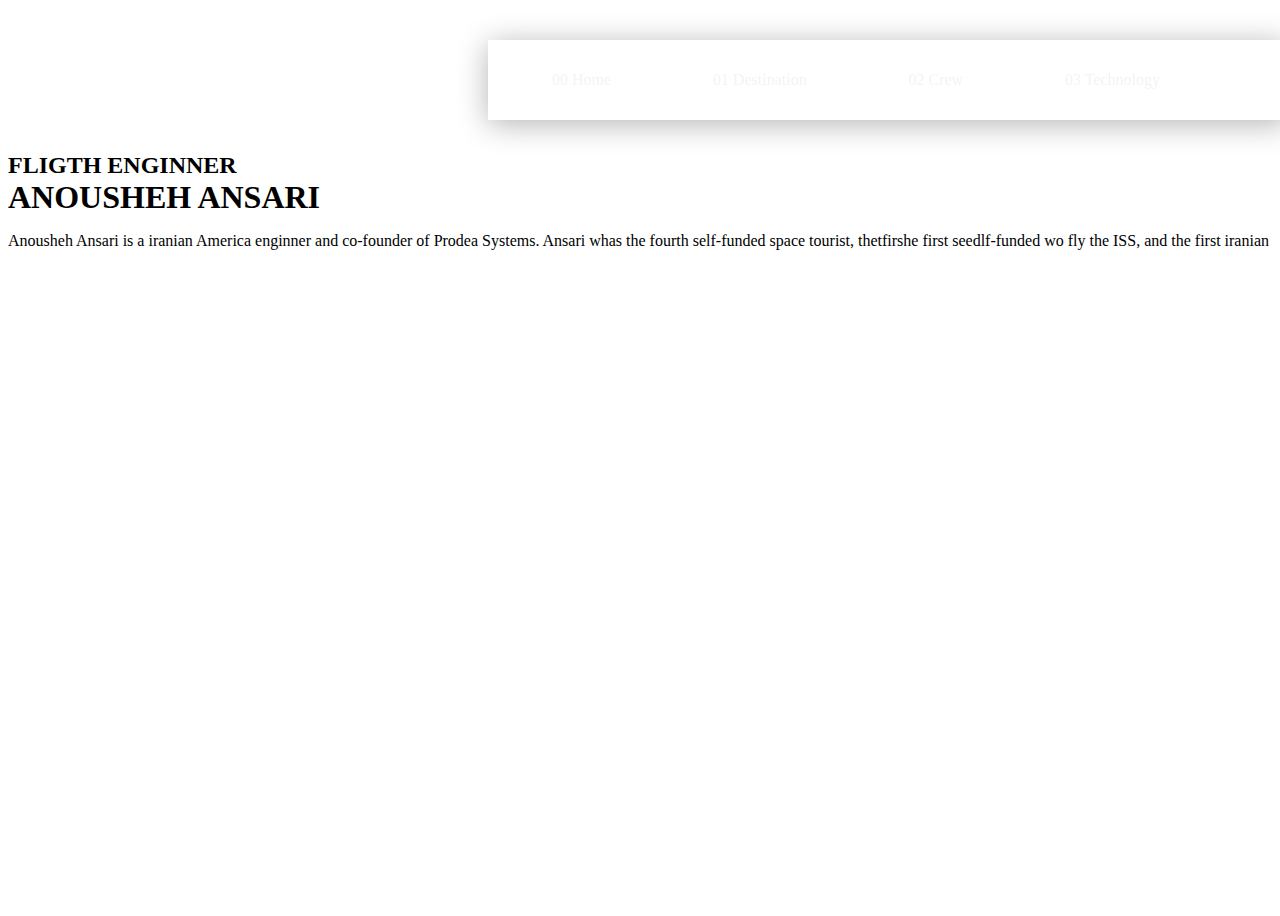
==== pages/crew.html @ 7832d464 "feat: first commit" ====
<!DOCTYPE html>
<html lang="en">
  <head>
    <meta charset="UTF-8" />
    <meta http-equiv="X-UA-Compatible" content="IE=edge" />
    <meta name="viewport" content="width=device-width, initial-scale=1.0" />
    <link rel="stylesheet" href="../styles/style.css" />
    <link rel="stylesheet" href="../styles/crew.css" />
    <title>Crew</title>
  </head>

  <body>
    <nav class="navbar">
      <div class="logo"><img src="./public/images/logo.svg" alt="" /></div>
      <span class="navbar-line"></span>
      <ul class="menu-links">
        <li><a href="../">00 Home</a></li>
        <li>
          <a href=".space-tourism/pages/destination.html">01 Destination</a>
        </li>
        <li><a href="./">02 Crew</a></li>
        <li><a href="./pages/technology.html">03 Technology</a></li>
      </ul>
    </nav>
    <section class="container">
      <div class="hero">
        <div class="hero-text">
          <h2>FLIGTH ENGINNER</h2>
          <h1>ANOUSHEH ANSARI</h1>
          <p>
            Anousheh Ansari is a iranian America enginner and co-founder of
            Prodea Systems. Ansari whas the fourth self-funded space tourist,
            thetfirshe first seedlf-funded wo fly the ISS, and the first iranian
          </p>
        </div>
      </div>
    </section>
  </body>
</html>
---- styles/style.css ----
/* Reset CSS */

li {
  list-style-type: none;
}

a {
  text-decoration: none;
  color: inherit;
}

h1,
h2,
h3,
h4,
h5,
h6 {
  margin: 0;
  padding: 0;
}

button {
  background: none;
  border: none;
  outline: none;
  cursor: pointer;
}

/* Main CSS */

:root {
  --primary-color: #ff6b81;
  --secondary-color: #333;
  --white-color: #f3f3f3;
  --black-color: #000;
}

body {
  background: url('https://images.unsplash.com/photo-1451187580459-43490279c0fa?ixlib=rb-4.0.3&ixid=MnwxMjA3fDB8MHxwaG90by1wYWdlfHx8fGVufDB8fHx8&auto=format&fit=crop&w=2072&q=80')
    no-repeat center center;
  background-size: cover;
  width: 100%;
  height: 100vh;
  overflow: hidden;
}

.navbar {
  display: flex;
  justify-content: space-between;
  align-items: center;
  padding: 2rem 0 2rem 4rem;
}

.navbar .logo {
  width: 4rem;
}

.navbar .logo img {
  width: 100%;
}

.menu-links {
  display: flex;
  justify-content: space-between;
  align-items: center;
  margin: 0;
  width: 50%;
  height: 4rem;
  padding: 0.5rem 8rem 0.5rem 4rem;
  color: var(--white-color);
  backdrop-filter: blur(8px);

  background: rgba(255, 255, 255, 0.1);
  box-shadow: 0 4px 30px rgba(0, 0, 0, 0.3);
  backdrop-filter: blur(5px);
  -webkit-backdrop-filter: blur(5px);
}
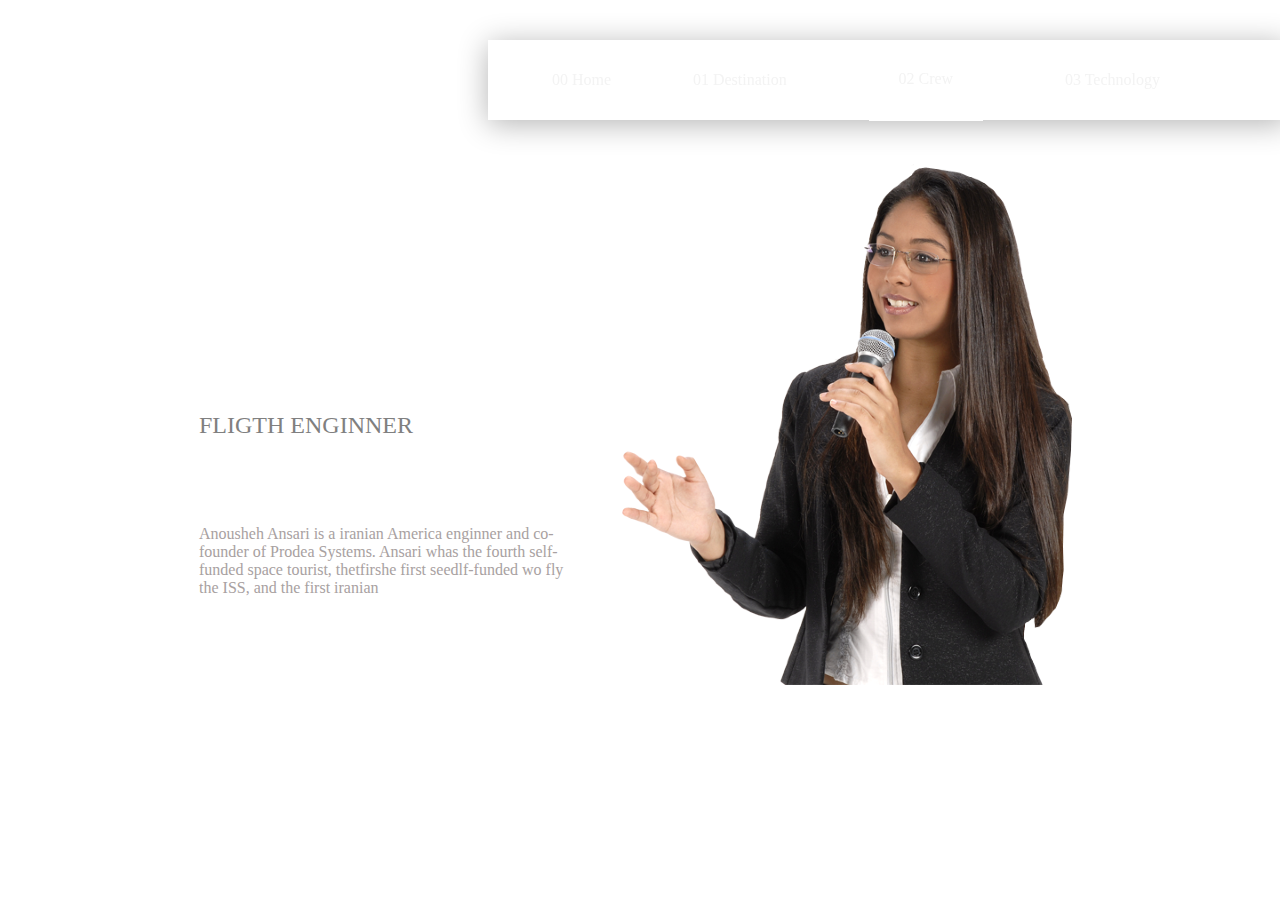
==== commit 006f35eb: "Merge pull request #1 from DiazIgnacio/TomasSanchez" ====
--- a/pages/crew.html
+++ b/pages/crew.html
@@ -11,15 +11,13 @@
 
   <body>
     <nav class="navbar">
-      <div class="logo"><img src="./public/images/logo.svg" alt="" /></div>
+      <div class="logo"><img src="../public/images/logo.svg" alt="" /></div>
       <span class="navbar-line"></span>
       <ul class="menu-links">
-        <li><a href="../">00 Home</a></li>
-        <li>
-          <a href=".space-tourism/pages/destination.html">01 Destination</a>
-        </li>
-        <li><a href="./">02 Crew</a></li>
-        <li><a href="./pages/technology.html">03 Technology</a></li>
+        <li> <a href="../">00 Home </a> </li>
+        <li> <a href="../pages/destination.html">01 Destination </a> </li>
+        <li id="crew"> <a href="./">02 Crew</a></li>
+        <li> <a href="../pages/technology.html">03 Technology </a> </li>
       </ul>
     </nav>
     <section class="container">
@@ -35,5 +33,14 @@
         </div>
       </div>
     </section>
+    <div class="womenTalking"> <img src="../public/canvas.png" alt=""> </div>
+
+    <div class="btns">
+      <button class="btn1"></button>
+      <button class="btn2"></button>
+      <button class="btn3"></button>
+      <button class="btn4"></button>
+    </div>
+
   </body>
 </html>
--- a/styles/crew.css
+++ b/styles/crew.css
@@ -0,0 +1,42 @@
+#crew {
+  border-bottom: solid white 3px;
+  border-radius: 0%;
+  padding: 30px;
+}
+
+.hero-text h2 {
+  color: grey;
+  font-weight: lighter;
+  padding: 7px;
+}
+
+.hero-text h1{
+    color: white;
+    font-weight: lighter;
+    padding: 7px;
+    font-size: 36px;
+}
+
+.hero-text p{
+    color: rgb(168, 161, 161);
+    font-weight: lighter;
+    padding: 7px;
+}
+
+.container{
+    width: 30%;
+    position: absolute;
+    left: 15%;
+    top: 45%;
+}
+
+.womenTalking{
+    display: flex;
+    justify-content: right;
+    margin-right: 15%;
+}
+
+.btns{
+    border: solid white 10px;
+    border-radius: 10px;
+}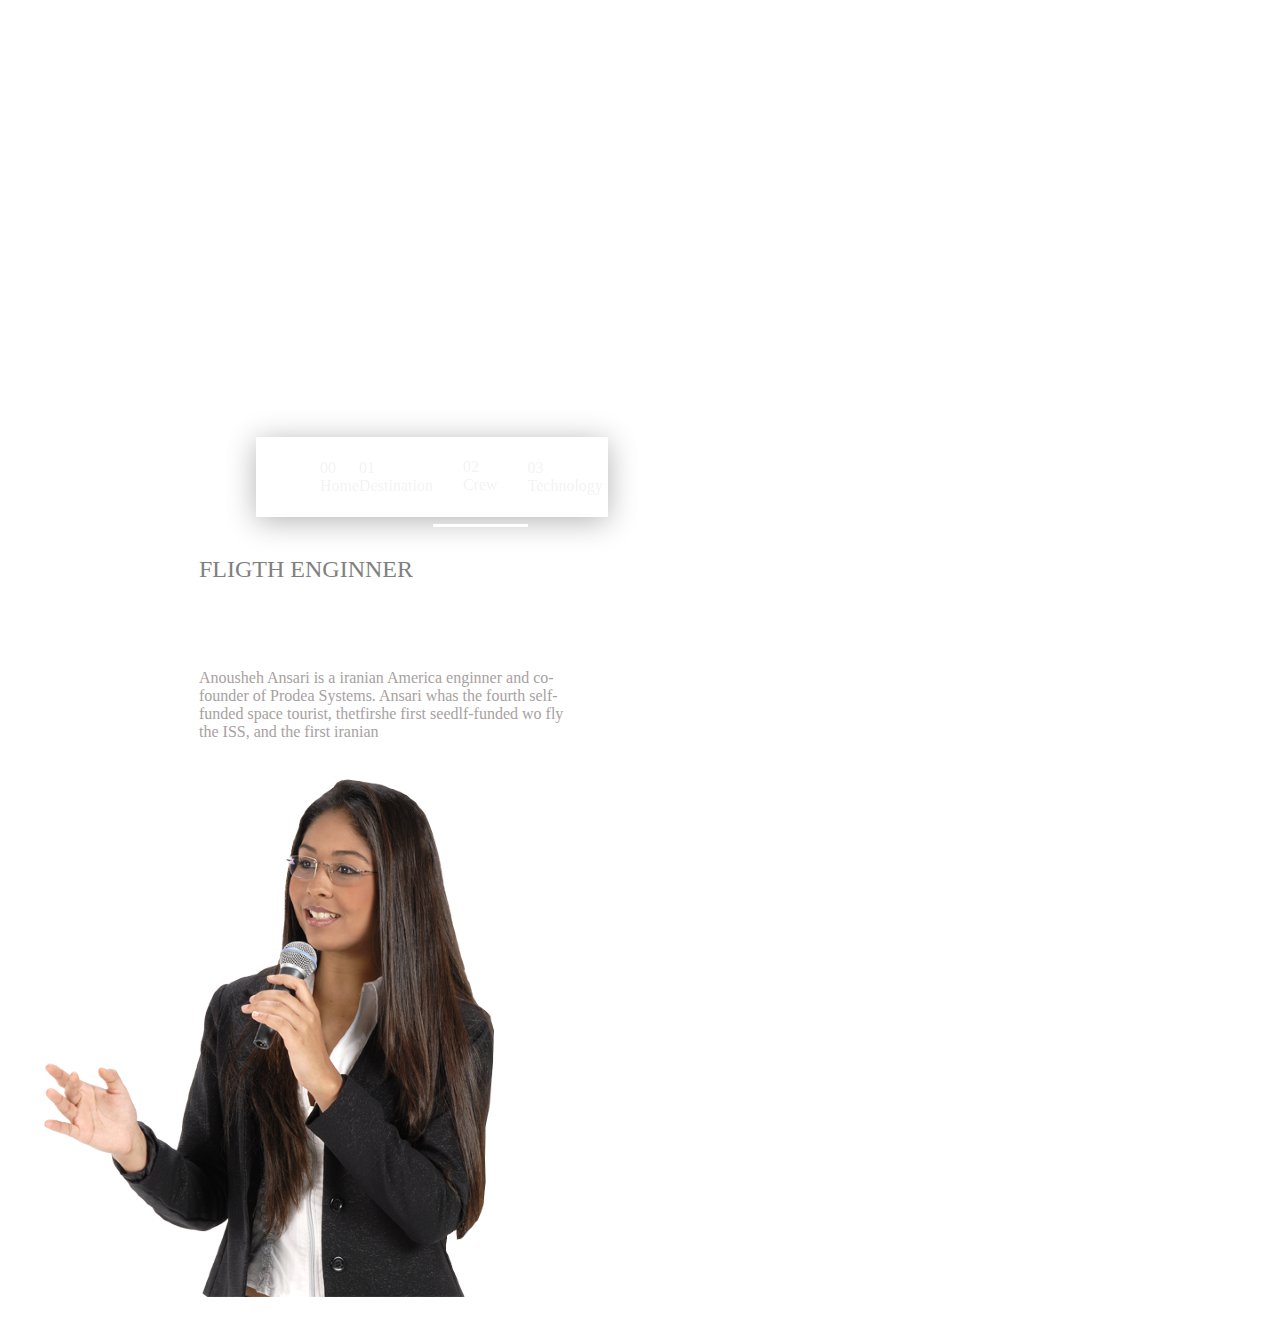
==== commit c5432c38: "fix: crew html changes" ====
--- a/pages/crew.html
+++ b/pages/crew.html
@@ -10,18 +10,18 @@
   </head>
 
   <body>
-    <nav class="navbar">
-      <div class="logo"><img src="../public/images/logo.svg" alt="" /></div>
-      <span class="navbar-line"></span>
-      <ul class="menu-links">
-        <li> <a href="../">00 Home </a> </li>
-        <li> <a href="../pages/destination.html">01 Destination </a> </li>
-        <li id="crew"> <a href="./">02 Crew</a></li>
-        <li> <a href="../pages/technology.html">03 Technology </a> </li>
-      </ul>
-    </nav>
-    <section class="container">
-      <div class="hero">
+    <div class="container">
+      <nav class="navbar">
+        <div class="logo"><img src="../public/images/logo.svg" alt="" /></div>
+        <span class="navbar-line"></span>
+        <ul class="menu-links">
+          <li><a href="../">00 Home </a></li>
+          <li><a href="../pages/destination.html">01 Destination </a></li>
+          <li id="crew"><a href="./">02 Crew</a></li>
+          <li><a href="../pages/technology.html">03 Technology </a></li>
+        </ul>
+      </nav>
+      <section class="hero">
         <div class="hero-text">
           <h2>FLIGTH ENGINNER</h2>
           <h1>ANOUSHEH ANSARI</h1>
@@ -31,16 +31,15 @@
             thetfirshe first seedlf-funded wo fly the ISS, and the first iranian
           </p>
         </div>
+      </section>
+      <div class="womenTalking"><img src="../public/canvas.png" alt="" /></div>
+
+      <div class="btns">
+        <button class="btn1"></button>
+        <button class="btn2"></button>
+        <button class="btn3"></button>
+        <button class="btn4"></button>
       </div>
-    </section>
-    <div class="womenTalking"> <img src="../public/canvas.png" alt=""> </div>
-
-    <div class="btns">
-      <button class="btn1"></button>
-      <button class="btn2"></button>
-      <button class="btn3"></button>
-      <button class="btn4"></button>
     </div>
-
   </body>
 </html>
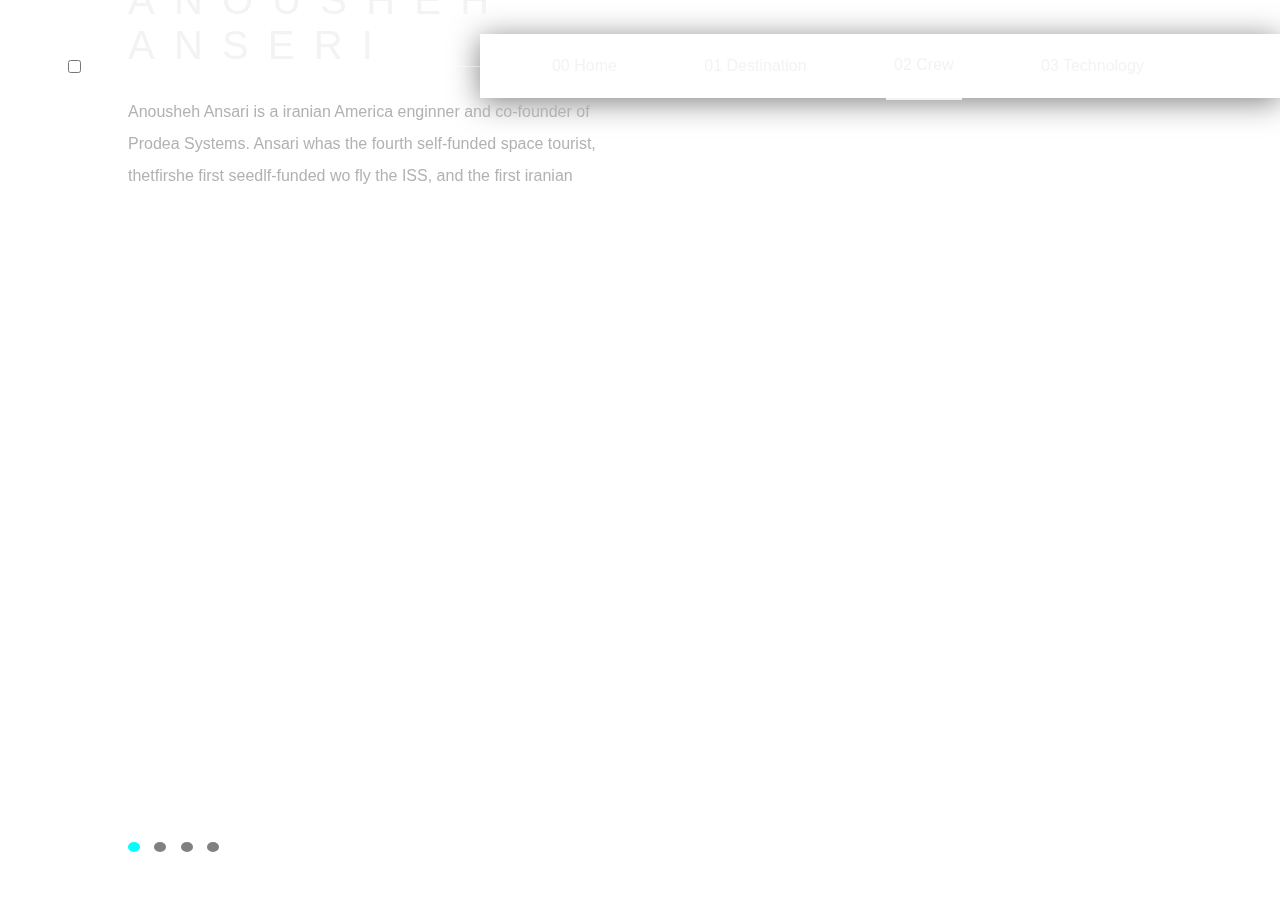
==== commit 316ec64c: "nashe" ====
--- a/pages/crew.html
+++ b/pages/crew.html
@@ -1,44 +1,109 @@
 <!DOCTYPE html>
 <html lang="en">
+  
   <head>
     <meta charset="UTF-8" />
     <meta http-equiv="X-UA-Compatible" content="IE=edge" />
     <meta name="viewport" content="width=device-width, initial-scale=1.0" />
     <link rel="stylesheet" href="../styles/style.css" />
     <link rel="stylesheet" href="../styles/crew.css" />
-    <title>Crew</title>
+    <script src="../javascript/index.js"></script>
+    <title>👨‍🚀Crew</title>
   </head>
 
   <body>
     <div class="container">
       <nav class="navbar">
+
+        <input type="checkbox" />
+        <span class="menu"> </span>
+        <span class="hamburger"></span>
+
         <div class="logo"><img src="../public/images/logo.svg" alt="" /></div>
         <span class="navbar-line"></span>
         <ul class="menu-links">
-          <li><a href="../">00 Home </a></li>
-          <li><a href="../pages/destination.html">01 Destination </a></li>
-          <li id="crew"><a href="./">02 Crew</a></li>
-          <li><a href="../pages/technology.html">03 Technology </a></li>
+          <li class="nav-link"><a href="../"> <span class="numbernav">00</span> Home </a></li>
+          <li class="nav-link">
+            <a href="../pages/destination.html"><span class="numbernav">01</span> Destination </a>
+          </li>
+          <li class="nav-link selected"><a href="./"><span class="numbernav">02</span> Crew</a></li>
+          <li class="nav-link">
+            <a href="../pages/technology.html"><span class="numbernav">03</span> Technology </a>
+          </li>
         </ul>
       </nav>
       <section class="hero">
+
+        <div class="" id="all8">
         <div class="hero-text">
-          <h2>FLIGTH ENGINNER</h2>
-          <h1>ANOUSHEH ANSARI</h1>
-          <p>
+          <div class="spans">
+          <span class="num"> 02 </span> <span class="item"> MEET YOUR CREW </span>
+          </div>
+          <h2 class="subtitle">Flight Enginner</h2>
+          <h1 class="title">Anousheh Anseri</h1>
+          <p class="information">
             Anousheh Ansari is a iranian America enginner and co-founder of
             Prodea Systems. Ansari whas the fourth self-funded space tourist,
             thetfirshe first seedlf-funded wo fly the ISS, and the first iranian
           </p>
         </div>
-      </section>
-      <div class="womenTalking"><img src="../public/canvas.png" alt="" /></div>
+        <div class="womenTalking"><img class="img" src="../public/Women.png" alt="" width="480px" /></div>
+      </div>
+
+      <div class="" id="all9" style="display: none ;">
+        <div class="hero-text">
+          <div class="spans">
+          <span class="num"> 02 </span> <span class="item"> MEET YOUR CREW </span>
+          </div>
+          <h2 class="subtitle">Flight Enginner</h2>
+          <h1 class="title">Anousheh Anseri</h1>
+          <p class="information">
+            Anousheh Ansari is a iranian America enginner and co-founder of
+            Prodea Systems. Ansari whas the fourth self-funded space tourist,
+            thetfirshe first seedlf-funded wo fly the ISS, and the first iranian
+          </p>
+        </div>
+        <div class="womenTalking"><img src="../public/Astrogod.png" alt="" width="480px" /></div>
+      </div>
+
+      <div class="" id="all10" style="display: none ;">
+        <div class="hero-text">
+          <div class="spans">
+          <span class="num"> 02 </span> <span class="item"> MEET YOUR CREW </span>
+          </div>
+          <h2 class="subtitle">Flight Enginner</h2>
+          <h1 class="title">Anousheh Anseri</h1>
+          <p class="information">
+            Anousheh Ansari is a iranian America enginner and co-founder of
+            Prodea Systems. Ansari whas the fourth self-funded space tourist,
+            thetfirshe first seedlf-funded wo fly the ISS, and the first iranian
+          </p>
+        </div>
+        <div class="womenTalking"><img src="../public/Astrogod.png" alt="" width="480px" /></div>
+      </div>
+
+      <div class="" id="all11" style="display: none ;">
+        <div class="hero-text">
+          <div class="spans">
+          <span class="num"> 02 </span> <span class="item"> MEET YOUR CREW </span>
+          </div>
+          <h2 class="subtitle">Flight Enginner</h2>
+          <h1 class="title">Anousheh Anseri</h1>
+          <p class="information">
+            Anousheh Ansari is a iranian America enginner and co-founder of
+            Prodea Systems. Ansari whas the fourth self-funded space tourist,
+            thetfirshe first seedlf-funded wo fly the ISS, and the first iranian
+          </p>
+        </div>
+        <div class="womenTalking"><img src="../public/Women.png" alt="" width="480px" /></div>
+      </div>
 
       <div class="btns">
-        <button class="btn1"></button>
-        <button class="btn2"></button>
-        <button class="btn3"></button>
-        <button class="btn4"></button>
+        <button class="btn1" onclick="myFunction8()" id="bot1" style="background-color: cyan ;"></button>
+        <button class="btn2" onclick="myFunction9()"  id="bot2"></button>
+        <button class="btn3" onclick="myFunction10()"  id="bot3"></button>
+        <button class="btn4" onclick="myFunction11()"  id="bot4"></button>
+      </section>
       </div>
     </div>
   </body>
--- a/styles/style.css
+++ b/styles/style.css
@@ -27,24 +27,37 @@
 }
 
 /* Main CSS */
+@import url('https://fonts.googleapis.com/css2?family=Poppins:wght@100;200;300;400;500;600;700;800;900&display=swap');
 
 :root {
   --primary-color: #ff6b81;
   --secondary-color: #333;
-  --white-color: #f3f3f3;
+  --white-color: rgb(243, 243, 243);
   --black-color: #000;
 }
 
+html,
 body {
+  margin: 0;
+  padding: 0;
+  font-family: 'Poppins', sans-serif;
+  overflow: hidden;
+  height: 100vh;
+}
+
+.container {
   background: url('https://images.unsplash.com/photo-1451187580459-43490279c0fa?ixlib=rb-4.0.3&ixid=MnwxMjA3fDB8MHxwaG90by1wYWdlfHx8fGVufDB8fHx8&auto=format&fit=crop&w=2072&q=80')
     no-repeat center center;
   background-size: cover;
   width: 100%;
-  height: 100vh;
-  overflow: hidden;
+  height: 100%;
+  display: flex;
+  flex-flow: column;
 }
 
+/* Navbar */
 .navbar {
+  flex: 0 1 auto;
   display: flex;
   justify-content: space-between;
   align-items: center;
@@ -59,19 +72,99 @@
   width: 100%;
 }
 
-.menu-links {
+.navbar .menu-links::before {
+  content: '';
+  position: absolute;
+  left: 2rem;
+  transform: translateX(-100%);
+  width: 100%;
+  max-width: 360px;
+  height: 0.5px;
+  background-color: rgb(255, 255, 255, 0.4);
+  z-index: 1;
+}
+
+.navbar .menu-links {
   display: flex;
   justify-content: space-between;
   align-items: center;
   margin: 0;
   width: 50%;
   height: 4rem;
-  padding: 0.5rem 8rem 0.5rem 4rem;
+  padding: 0 8rem 0 4rem;
   color: var(--white-color);
   backdrop-filter: blur(8px);
 
   background: rgba(255, 255, 255, 0.1);
-  box-shadow: 0 4px 30px rgba(0, 0, 0, 0.3);
-  backdrop-filter: blur(5px);
-  -webkit-backdrop-filter: blur(5px);
+  box-shadow: 0 4px 30px rgba(0, 0, 0, 0.5);
+  backdrop-filter: blur(8px);
+  -webkit-backdrop-filter: blur(8px);
 }
+
+.nav-link {
+  padding: 1.5rem 0.5rem;
+  font-weight: 500;
+  transition: all 0.3s ease;
+}
+
+.nav-link.selected {
+  border-bottom: 2px solid var(--white-color);
+}
+
+/* Main Content */
+.hero {
+  flex: 1 1 auto;
+  padding: 8rem 4rem 4rem;
+  display: flex;
+}
+
+.hero-text {
+  max-width: 50%;
+  height: 100%;
+}
+
+.hero .title {
+  margin-top: 3rem;
+  font-size: 7.5rem;
+  font-weight: 100;
+  letter-spacing: 1.2rem;
+  color: var(--white-color);
+  text-transform: uppercase;
+}
+
+.hero .subtitle {
+  font-size: 1.2rem;
+  letter-spacing: 0.25rem;
+  font-weight: 100;
+  color: rgba(243, 243, 243, 0.9);
+  text-transform: uppercase;
+}
+
+.hero .information {
+  margin-top: 3rem;
+  font-size: 1rem;
+  font-weight: 100;
+  line-height: 2rem;
+  color: rgb(178, 178, 178);
+}
+
+.hero .cta-btn {
+  display: flex;
+  justify-content: center;
+  align-items: center;
+  background-color: var(--white-color);
+  border-radius: 50%;
+  width: 50%;
+  font-size: 3rem;
+  font-weight: 100;
+  text-transform: uppercase;
+  letter-spacing: 1.25rem;
+}
+
+/* Media Queries */
+
+@media (max-width: 1200px) {
+  .navbar .menu-links::before {
+    display: none;
+  }
+}
--- a/styles/crew.css
+++ b/styles/crew.css
@@ -1,42 +1,105 @@
-#crew {
-  border-bottom: solid white 3px;
-  border-radius: 0%;
-  padding: 30px;
+
+
+.hero .womenTalking{
+  position: absolute;
+  right: 10%;
+  bottom: 15%;
+  height: 70%;
 }
 
-.hero-text h2 {
-  color: grey;
-  font-weight: lighter;
-  padding: 7px;
-}
-
-.hero-text h1{
-    color: white;
-    font-weight: lighter;
-    padding: 7px;
-    font-size: 36px;
-}
-
-.hero-text p{
-    color: rgb(168, 161, 161);
-    font-weight: lighter;
-    padding: 7px;
-}
-
-.container{
-    width: 30%;
-    position: absolute;
-    left: 15%;
-    top: 45%;
-}
-
-.womenTalking{
-    display: flex;
-    justify-content: right;
-    margin-right: 15%;
+.btn1, .btn2, .btn3, .btn4  {
+  border: solid grey 0px;
+  border-radius: 51%;
+  background-color: grey;
+  margin-right: 10px;
+  position: relative;
+  display: inline-block;
+  width: 10px ;
+  height: 10px;
+  
 }
 
 .btns{
-    border: solid white 10px;
-    border-radius: 10px;
-}+  position: absolute;
+  bottom: 5%;
+  left: 10%;
+
+}
+
+.hero .hero-text{
+  position: absolute;
+  bottom: 20%;
+  left: 10%;
+  width: 500px;
+}
+
+.hero-text .title{
+  font-size: 40px;
+  font-weight: lighter;
+  position: relative;
+  top: 70px;
+}
+
+.hero-text .subtitle{
+  color: grey;
+  font-weight: lighter;
+  position: relative;
+  top: 90px;
+  
+}
+
+.item{
+  color: white;
+  font-weight: lighter;
+}
+
+.num{
+  color: grey;
+  margin-right: 15px;
+}
+
+.spans{
+  margin: 0 auto;
+}
+
+.hero .information{
+  position: relative;
+  top: 50px;
+}
+
+/**@media (max-width:1200px) {
+
+  .html, body, .container {
+    max-width: 1200px;
+    height: 1368px;
+    padding: 0;
+    display: grid 1fr;
+    justify-content: center;
+  }
+
+  .hero .womenTalking{
+    margin: 0 auto;
+  }
+
+  .hero .hero-text{
+    top: 120px;
+    margin: 0 auto;
+    text-align: center;
+    width: 480px;
+
+  }
+  .img{
+    width: 480px;
+    margin: 0 auto;
+
+  }
+
+  .hero {
+    flex-direction: column;
+    justify-content: center;
+    align-items: center;
+    width: 600px;
+    
+  }
+}
+**/
